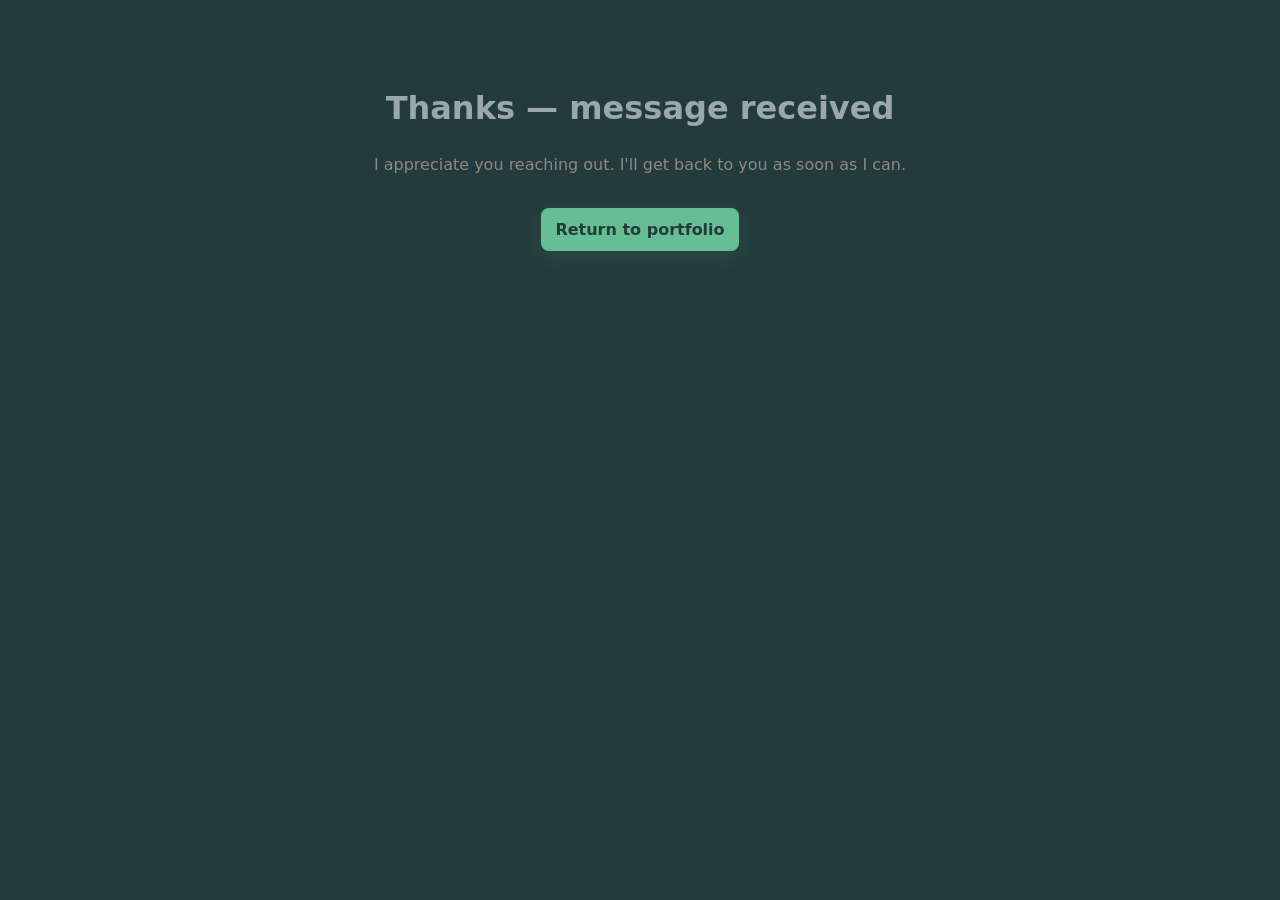
==== thank-you.html @ 6cc4ac39 "Final touch ups on modals and form submission" ====
<!doctype html>
<html lang="en">
  <head>
    <meta charset="utf-8">
    <meta name="viewport" content="width=device-width,initial-scale=1">
    <title>Thanks — David Kozlov</title>
    <link rel="stylesheet" href="styles.css">
  </head>
  <body>
    <main class="container" style="padding:4rem 1rem; text-align:center;">
      <h1>Thanks — message received</h1>
      <p class="muted">I appreciate you reaching out. I'll get back to you as soon as I can.</p>
      <p style="margin-top:2rem;"><a class="btn btn-primary" href="/">Return to portfolio</a></p>
    </main>
  </body>
</html>
---- styles.css ----
:root {
    --primary-dark: #233b3c; /* background base */
    --secondary-neutral: #9ba7b0; /* text & UI */
    --muted-accent: #918780; /* borders, subtle */
    --highlight-green: #68be94; /* glows, hover */
    --highlight-orange: #ffa66b; /* cta */

    --bg: var(--primary-dark);
    --text: var(--secondary-neutral);
    --muted: var(--muted-accent);
    --accent: var(--highlight-green);
    --cta: var(--highlight-orange);

    --radius: 10px;
    --glass: rgba(255, 255, 255, 0.03);
    --glass-2: rgba(255, 255, 255, 0.02);
    --mono:
        ui-monospace, SFMono-Regular, Menlo, Monaco, "Roboto Mono",
        "Courier New", monospace;
    --ui-sans:
        Inter, system-ui, -apple-system, "Segoe UI", Roboto, "Helvetica Neue",
        Arial;
}

* {
    box-sizing: border-box;
}
::-webkit-scrollbar {
    display: none;
}
html,
body {
    height: 100%;
}
body {
    margin: 0;
    font-family: var(--ui-sans);
    background: var(--bg);
    color: var(--text);
    -webkit-font-smoothing: antialiased;
    -moz-osx-font-smoothing: grayscale;
    line-height: 1.45;
}
code {
    font-size: 16px;
}
.container {
    max-width: 1100px;
    margin: 0 auto;
    padding: 1rem;
}

/* Sticky header */
.site-header {
    position: sticky;
    top: 0;
    z-index: 60;
    background: linear-gradient(
        180deg,
        rgba(35, 59, 60, 0.85),
        rgba(35, 59, 60, 0.6)
    );
    backdrop-filter: blur(6px);
    border-bottom: 1px solid rgba(255, 255, 255, 0.03);
}
.nav {
    display: flex;
    align-items: center;
    justify-content: space-between;
    padding: 0.6rem 0;
}
.brand .logo {
    color: var(--text);
    font-weight: 700;
    text-decoration: none;
    font-family: var(--mono);
    letter-spacing: 0.06em;
    margin-left: 8px;
}
.logo-dot {
    color: var(--cta);
    margin-left: 4px;
}
.nav-toggle {
    display: inline-grid;
    background: transparent;
    border: 1px solid var(--glass);
    color: var(--text);
    padding: 0.3rem 0.6rem;
    border-radius: 6px;
}
.nav-list {
    display: none;
    list-style: none;
    margin: 0;
    padding: 0;
}
.nav-list li {
    display: inline-block;
    margin-left: 1rem;
}
.nav-list a {
    color: var(--text);
    text-decoration: none;
    padding: 0.4rem 0.6rem;
    border-radius: 6px;
    transition: all 0.18s;
}
.nav-list a:hover,
.nav-list a:focus {
    box-shadow: 0 8px 22px rgba(104, 190, 148, 0.1);
    color: var(--accent);
    transform: translateY(-2px);
}

/* Background grid and canvas */
.background-grid {
    position: fixed;
    inset: 0;
    z-index: 0;
    background-image:
        linear-gradient(transparent 23px, rgba(255, 255, 255, 0.01) 24px),
        linear-gradient(90deg, transparent 23px, rgba(255, 255, 255, 0.01) 24px);
    background-size: 48px 48px;
    opacity: 0.6;
    mix-blend-mode: overlay;
}
.circuit-canvas {
    position: fixed;
    inset: 0;
    z-index: 1;
    pointer-events: none;
}

.site-main {
    position: relative;
    z-index: 5;
}
.panel {
    padding: 3rem 0;
}

/* Hero */
.hero-inner {
    display: grid;
    grid-template-columns: 1fr;
    gap: 1.2rem;
    align-items: center;
}
.name {
    font-family: var(--mono);
    font-size: 2.2rem;
    margin: 0;
    color: var(--text);
}
.title {
    margin: 0.25rem 0;
    color: var(--muted);
}
.tagline {
    font-size: 1rem;
    color: var(--text);
    max-width: 600px;
}
.home-cta {
    margin-top: 1rem;
}
.btn {
    display: inline-block;
    padding: 0.6rem 0.9rem;
    border-radius: 8px;
    text-decoration: none;
    color: var(--bg);
    font-weight: 600;
}
.btn-primary {
    background: var(--accent);
    box-shadow: 0 6px 18px rgba(104, 190, 148, 0.12);
    transition:
        transform 0.18s,
        box-shadow 0.18s;
}
.btn-primary:hover,
.btn-primary:focus {
    transform: translateY(-3px);
    box-shadow:
        0 18px 40px rgba(104, 190, 148, 0.14),
        0 0 28px rgba(104, 190, 148, 0.08);
}
.btn-ghost {
    background: transparent;
    border: 1px solid rgba(255, 255, 255, 0.04);
    color: var(--text);
}
.btn-cta {
    background: var(--cta);
    color: var(--bg);
    box-shadow: 0 8px 24px rgba(255, 166, 107, 0.12);
}
.btn-sm {
    padding: 0.35rem 0.6rem;
    font-size: 0.9rem;
}

.visual-hook {
    justify-self: start;
}
.visual-card {
    width: 260px;
    height: 160px;
    background: linear-gradient(
        180deg,
        rgba(255, 255, 255, 0.02),
        rgba(255, 255, 255, 0.01)
    );
    border: 1px solid rgba(255, 255, 255, 0.03);
    padding: 1rem;
    border-radius: 12px;
    box-shadow: 0 8px 30px rgba(0, 0, 0, 0.45);
    display: flex;
    align-items: center;
    justify-content: center;
}
.terminal {
    background: transparent;
    color: var(--accent);
    font-family: var(--mono);
    font-size: 0.9rem;
    place-content: center;
}

.visual-card {
    overflow: hidden;
}
.visual-card .terminal {
    display: block;
    width: 100%;
    height: 100%;
    margin: 0;
    padding: 0;
    box-sizing: border-box;
    white-space: pre-wrap;
    word-break: break-word;
    overflow: auto;
}

.section-preview {
    display: flex;
    padding-top: 3em;
    justify-content: space-around;
    margin-top: 1.5rem;
}
.section-preview a {
    color: var(--muted);
    text-decoration: none;
    border-bottom: 1px dashed rgba(255, 255, 255, 0.03);
    padding: 0.2rem 0.4rem;
}

/* Cards */
.card {
    background: linear-gradient(
        180deg,
        rgba(255, 255, 255, 0.02),
        rgba(255, 255, 255, 0.01)
    );
    border: 1px solid rgba(255, 255, 255, 0.03);
    padding: 1rem;
    border-radius: 10px;
}
.module {
    min-height: 120px;
}
.muted {
    color: var(--muted);
}

/* About grid */
.about-grid {
    display: grid;
    grid-template-columns: 1fr;
    gap: 1rem;
}

/* Timeline blueprint */
.timeline {
    position: relative;
    padding: 1rem 0;
}
.timeline-line {
    position: absolute;
    left: 24px;
    top: 0;
    bottom: 0;
    width: 2px;
    background: linear-gradient(var(--muted), transparent);
}
.timeline-items {
    list-style: none;
    padding-left: 56px;
    margin: 0;
}
.timeline-item {
    position: relative;
    padding: 1rem 0;
}
.timeline-item .year {
    display: block;
    color: var(--muted);
    font-weight: 600;
}
.timeline-item .node {
    margin-top: 0.5rem;
}

/* Reflection grid */
.reflection-grid {
    display: grid;
    grid-template-columns: 1fr;
    gap: 1rem;
}

/* Resume */
.resume-wrap {
    display: flex;
    flex-direction: column;
    gap: 1rem;
    padding: 1rem;
}
.code-theme {
    font-family: var(--mono);
}
.resume-actions {
    display: flex;
    gap: 0.8rem;
    align-items: center;
}

/* Portfolio */
.filters {
    display: flex;
    gap: 0.5rem;
    margin: 1rem 0;
}
.chip {
    background: transparent;
    border: 1px solid rgba(255, 255, 255, 0.03);
    color: var(--text);
    padding: 0.3rem 0.6rem;
    border-radius: 999px;
    transition: all 0.22s;
}
.chip:hover,
.chip:focus {
    border-color: var(--accent);
    box-shadow: 0 8px 28px rgba(104, 190, 148, 0.08);
    transform: translateY(-3px);
    background: rgba(104, 190, 148, 0.03);
}
.chip.active {
    background: rgba(104, 190, 148, 0.08);
    box-shadow: 0 6px 20px rgba(104, 190, 148, 0.06);
}

.cards-grid {
    display: grid;
    grid-template-columns: 1fr;
    gap: 1rem;
}
.project {
    cursor: pointer;
    border-left: 4px solid transparent;
    transition:
        transform 0.26s cubic-bezier(0.2, 0.9, 0.2, 1),
        box-shadow 0.26s;
}
.project .meta {
    color: var(--muted);
    font-size: 0.85rem;
    margin-top: 0.5rem;
    margin-bottom: 0.5rem;
}

/* Exploded hover: lift, glow, fragments */
.exploded {
    position: relative;
}
.exploded:hover,
.exploded:focus {
    transform: translateY(-8px) scale(1.01);
    box-shadow:
        0 18px 40px rgba(0, 0, 0, 0.6),
        0 0 18px rgba(104, 190, 148, 0.06);
    border-left-color: var(--accent);
}
.exploded::after {
    content: "";
    position: absolute;
    inset: 0;
    border-radius: 10px;
    box-shadow: 0 0 40px rgba(104, 190, 148, 0.06);
    opacity: 0;
    transition: opacity 0.28s;
    pointer-events: none;
    z-index: 0;
}
.exploded:hover::after,
.exploded:focus::after {
    opacity: 1;
}
/* ensure inner content remains above the glow */
.exploded > * {
    position: relative;
    z-index: 1;
}

/* Modal */
.modal {
    position: fixed;
    inset: 0;
    display: flex;
    align-items: center;
    justify-content: center;
    background: rgba(0, 0, 0, 0.5);
    z-index: 120;
    opacity: 0;
    pointer-events: none;
    transition: opacity 0.25s;
}
.modal[aria-hidden="false"] {
    opacity: 1;
    pointer-events: auto;
}

/* On small screens, anchor the modal closer to the top so large panels remain visible */
@media (max-width: 700px) {
    .modal {
        align-items: flex-start;
        padding-top: 1.2rem;
        padding-bottom: 1.2rem;
    }
}
.modal-panel {
    width: clamp(320px, 80vw, 980px);
    background: var(--primary-dark);
    padding: 1.2rem;
    border-radius: 12px;
    position: relative;
    box-sizing: border-box;
    margin: 1rem;
    max-height: 86vh;
    overflow: auto;
}

.modal-close {
    position: absolute;
    right: 12px;
    top: 12px;
    background: transparent;
    border: 0;
    color: var(--text);
    font-size: 1.1rem;
}

/* Social links in contact */
.social-list {
    display: flex;
    gap: 2rem;
    padding: 0;
    margin: 0.6rem 0 0 0;
    list-style: none;
}
.social-list a {
    display: inline-grid;
    place-items: center;
    width: 60px;
    height: 60px;
    margin: 1rem 0 0 0;
    border-radius: 8px;
    background: linear-gradient(180deg, rgba(255,255,255,0.02), rgba(255,255,255,0.01));
    color: var(--text);
    border: 1px solid rgba(255,255,255,0.03);
    transition: transform 0.16s, box-shadow 0.16s, color 0.12s;
}
.social-list a svg {
    width: 30px;
    height: 30px;
}
.social-list a:hover,
.social-list a:focus {
    transform: translateY(-3px);
    color: var(--accent);
    box-shadow: 0 10px 30px rgba(104, 190, 148, 0.08);
}

/* Accessibility helper */
.sr-only {
    position: absolute !important;
    width: 1px !important;
    height: 1px !important;
    padding: 0 !important;
    margin: -1px !important;
    overflow: hidden !important;
    clip: rect(0, 0, 0, 0) !important;
    white-space: nowrap !important;
    border: 0 !important;
}

/* Case study media gallery */
.media-gallery {
    display: grid;
    grid-template-columns: 1fr;
    gap: 0.75rem;
    margin-bottom: 0.9rem;
}
.case-media {
    background: linear-gradient(
        180deg,
        rgba(255, 255, 255, 0.02),
        rgba(255, 255, 255, 0.01)
    );
    border: 1px solid rgba(255, 255, 255, 0.03);
    padding: 0.4rem;
    border-radius: 8px;
}
.case-media img,
.case-media video {
    display: block;
    width: 100%;
    height: auto;
    border-radius: 6px;
    max-height: 60vh; /* prevent any single media item from exceeding viewport */
    object-fit: contain; /* keep media aspect ratio and avoid cropping */
}
.case-media figcaption {
    margin-top: 0.4rem;
    color: var(--muted);
    font-size: 0.85rem;
}

@media (min-width: 700px) {
    .media-gallery {
        grid-template-columns: repeat(2, 1fr);
    }
}

/* Devlog */
.log-list {
    list-style: decimal;
    padding-left: 1.4rem;
}

/* Contact grid */
.contact-grid {
    display: grid;
    grid-template-columns: 1fr;
    gap: 1rem;
}
.terminal-form {
    font-family: var(--mono);
}
.terminal-form label {
    display: block;
    margin-top: 0.6rem;
    color: var(--muted);
    font-size: 0.9rem;
}
.terminal-form input,
.terminal-form textarea {
    width: 100%;
    padding: 0.55rem;
    border-radius: 8px;
    border: 1px solid rgba(255, 255, 255, 0.03);
    background: transparent;
    color: var(--text);
    resize: vertical;
    min-height: 50px;
}

/* Footer */
.site-footer {
    padding: 1.6rem 0;
    border-top: 1px solid rgba(255, 255, 255, 0.02);
    text-align: center;
    color: var(--muted);
    display: flex;
    align-items: center;
    justify-content: center;
    text-align: center;
    padding: 0.4rem;
}

/* Accessibility focus states */
a:focus,
button:focus,
input:focus,
textarea:focus {
    outline: 3px solid rgba(104, 190, 148, 0.18);
    outline-offset: 3px;
}

/* Larger screens */
@media (min-width: 700px) {
    .nav-list {
        display: block;
    }
    .nav-toggle {
        display: none;
    }
    .hero-inner {
        grid-template-columns: 1fr 320px;
    }
    .about-grid {
        grid-template-columns: 2fr 1fr;
    }
    .reflection-grid {
        grid-template-columns: 1fr 1fr;
    }
    .cards-grid {
        grid-template-columns: repeat(3, 1fr);
    }
    .contact-grid {
        grid-template-columns: 1fr 320px;
    }
    .visual-hook {
        justify-self: end;
    }
    .section-preview {
        padding: 0;
        gap: 1rem;
        justify-content: center;
    }
}

@media (min-width: 1000px) {
    .name {
        font-size: 3rem;
    }
    .cards-grid {
        grid-template-columns: repeat(4, 1fr);
    }
    .visual-hook {
        justify-self: end;
    }
}

/* Smooth scrolling */
html {
    scroll-behavior: smooth;
}
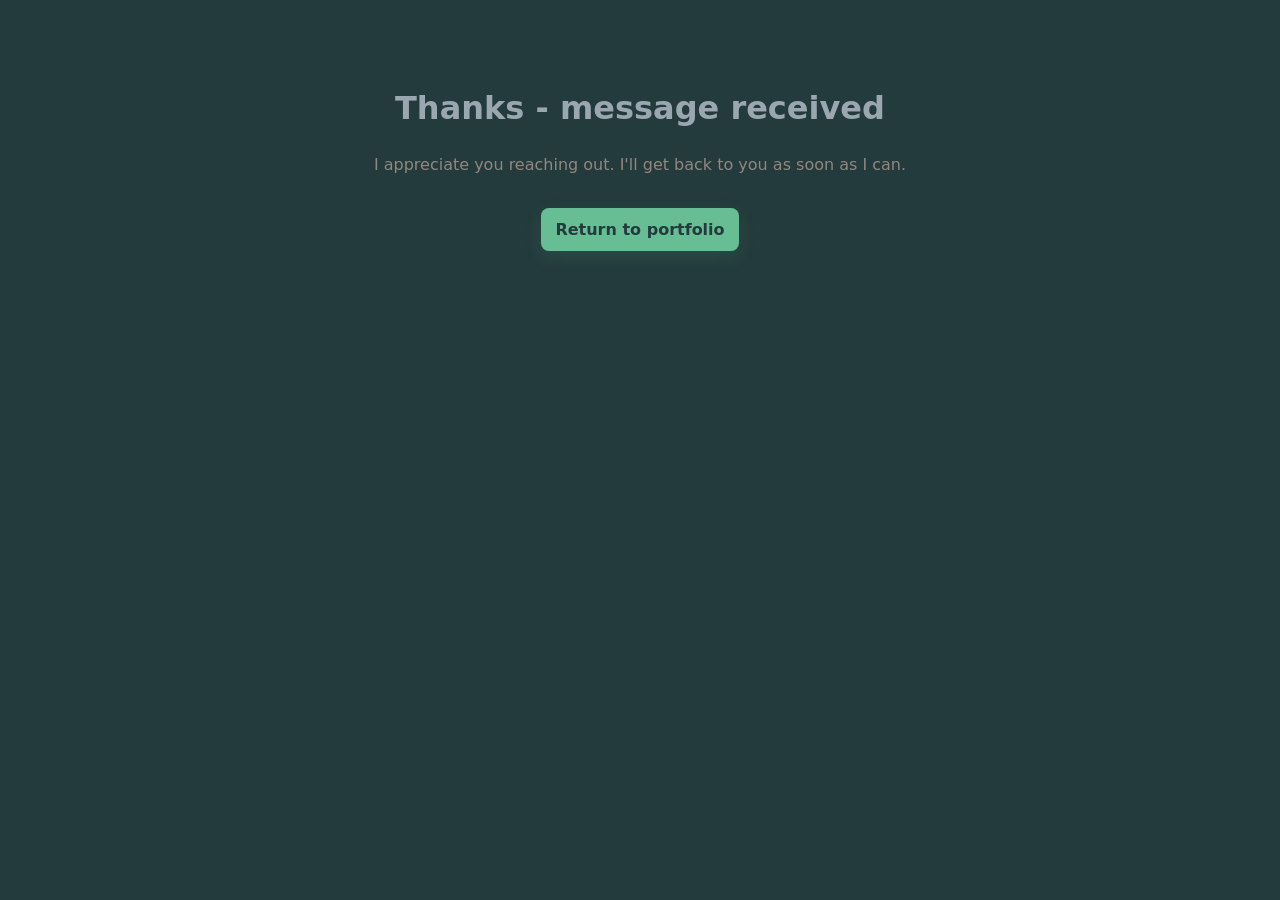
==== commit ff84737f: "Formatting" ====
--- a/thank-you.html
+++ b/thank-you.html
@@ -3,12 +3,12 @@
   <head>
     <meta charset="utf-8">
     <meta name="viewport" content="width=device-width,initial-scale=1">
-    <title>Thanks — David Kozlov</title>
+    <title>Thanks - David Kozlov</title>
     <link rel="stylesheet" href="styles.css">
   </head>
   <body>
     <main class="container" style="padding:4rem 1rem; text-align:center;">
-      <h1>Thanks — message received</h1>
+      <h1>Thanks - message received</h1>
       <p class="muted">I appreciate you reaching out. I'll get back to you as soon as I can.</p>
       <p style="margin-top:2rem;"><a class="btn btn-primary" href="/">Return to portfolio</a></p>
     </main>
